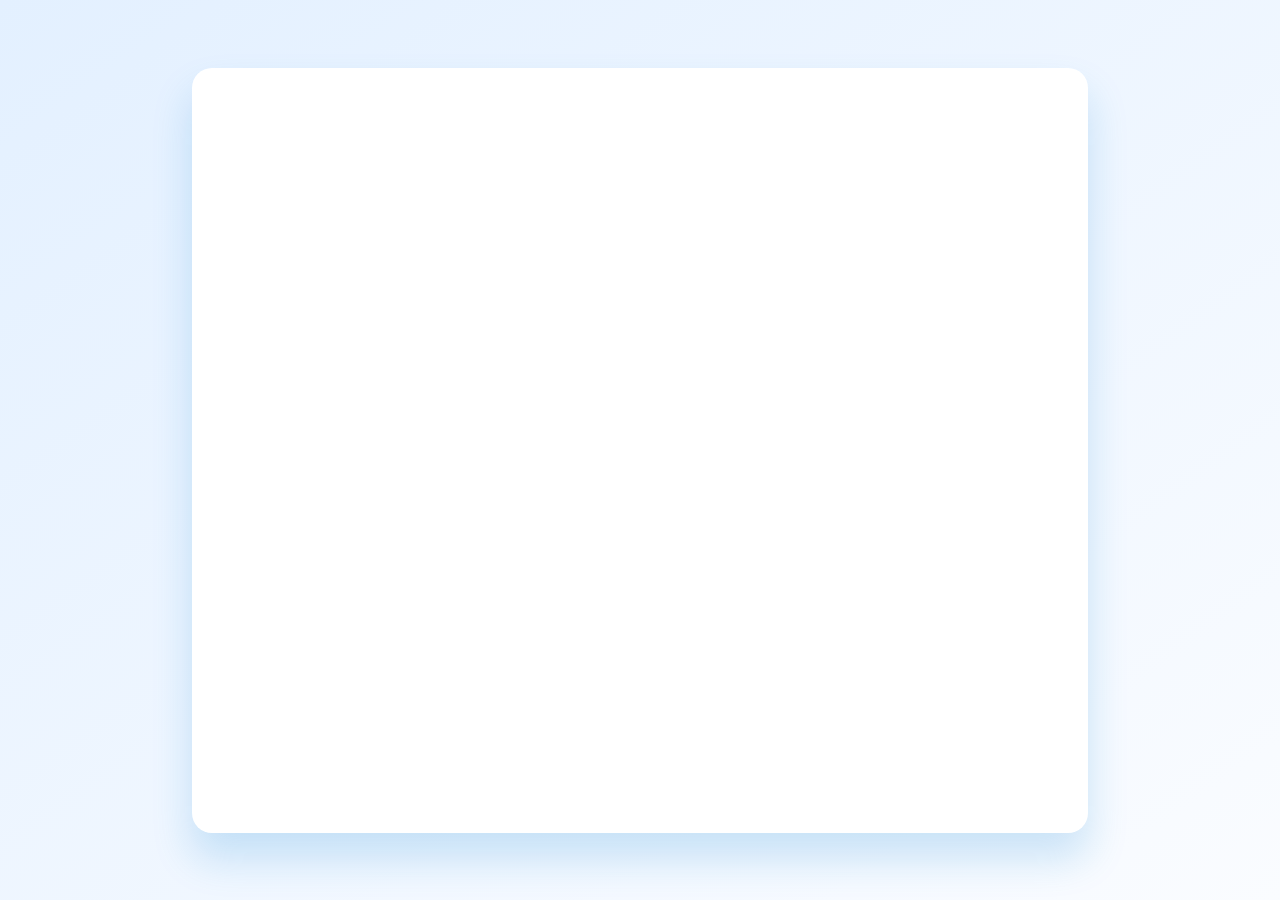
==== cart_page.html @ 9804285d "initial" ====
<!DOCTYPE html>
<html lang="en">
<head>
    <meta charset="UTF-8">
    <meta http-equiv="X-UA-Compatible" content="IE=edge">
    <meta name="viewport" content="width=device-width, initial-scale=1.0">
    <link rel="stylesheet" href="./cart.css">
    <title>Cart</title>
</head>
<body>
    <div class="shopping">
        <!-- <div class="title">
            Cart
        </div>
        <div class="item">
            <div class="buttons">
                <span class="delete-btn"></span>
                <span class="like-btn"></span>
            </div>
        </div> -->
    </div>
</body>
</html>
---- cart.css ----
body{
    margin: 0;
    padding: 0;
    background: linear-gradient(to bottom right, #E3F0FF, #FAFCFF);
    height: 100vh;
    display: flex;
    justify-content: center;
    align-items: center;
   }

.shopping
{
    width: 70%;
    height: 85%;
    background-color: #ffffff;
    border-radius: 20px;
    box-shadow: 0px 25px 40px #1687d933;
}
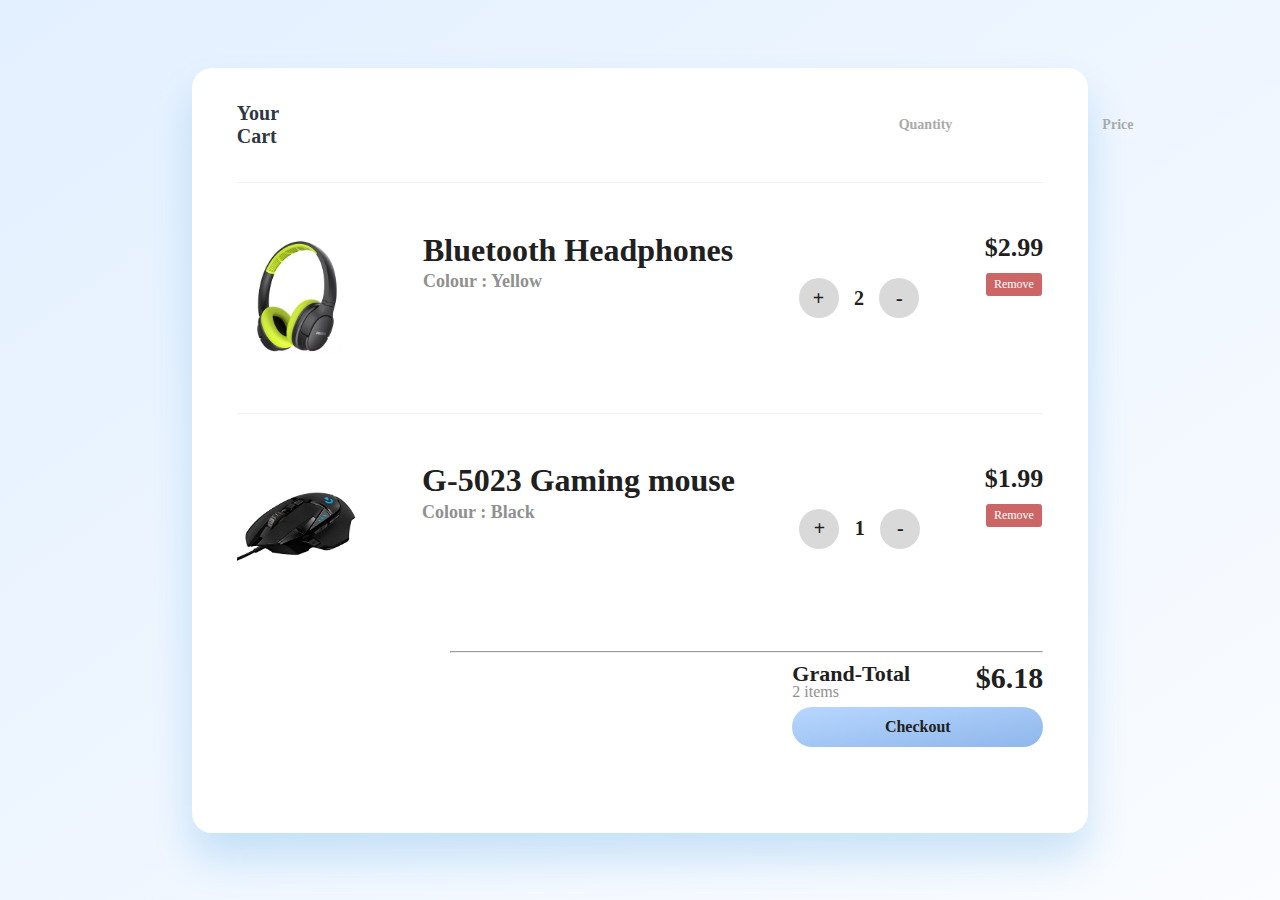
==== commit 8d214876: "Final commit" ====
--- a/cart_page.html
+++ b/cart_page.html
@@ -1,5 +1,6 @@
 <!DOCTYPE html>
 <html lang="en">
+
 <head>
     <meta charset="UTF-8">
     <meta http-equiv="X-UA-Compatible" content="IE=edge">
@@ -7,17 +8,87 @@
     <link rel="stylesheet" href="./cart.css">
     <title>Cart</title>
 </head>
+
 <body>
     <div class="shopping">
-        <!-- <div class="title">
-            Cart
+        <div class="Header">
+            <h3 class="Heading">Your Cart</h3>
+            <h5 class="labels1">Quantity</h5>
+            <h5 class="labels">Price</h5>
         </div>
-        <div class="item">
-            <div class="buttons">
-                <span class="delete-btn"></span>
-                <span class="like-btn"></span>
+        <div class="Cart-Items">
+            <div class="image-box">
+                <img src="./1.webp" style="height: 120px;" />
+            </div>
+            <div class="about">
+                <h1 class="title">Bluetooth Headphones</h1>
+                <h3 class="subtitle">Colour : Yellow</h3>
+            </div>
+            <div class="counter">
+                <div class="btn">+</div>
+                <div class="count">2</div>
+                <div class="btn">-</div>
+            </div>
+            <div class="prices">
+                <div class="amount">$2.99</div>
+                <button class="remove-product">
+                    Remove
+                </button>
+            </div>
+        </div>
+        <div class="Cart-Items">
+            <div class="image-box">
+                <img src="./3.jpg" style="height: 120px;" />
+            </div>
+            <div class="about">
+                <h1 class="title">G-5023 Gaming mouse </h1>
+                <h3 class="subtitle">Colour : Black</h3>
+            </div>
+            <div class="counter">
+                <div class="btn">+</div>
+                <div class="count">1</div>
+                <div class="btn">-</div>
+            </div>
+            <div class="prices">
+                <div class="amount">$1.99</div>
+                <button class="remove-product">
+                    Remove
+                </button>
+            </div>
+        </div>
+        <!-- <div class="checkout">
+            <div class="total">
+                <div>
+                    <div class="Subtotal">Sub-Total</div>
+                </div>
+                <div class="total-amount">$4.18</div>
+            </div>
+            <div class="total">
+                <div>
+                    <div class="Subtotal">Tax(5%)</div>
+                </div>
+                <div class="total-amount">$1.18</div>
+            </div>
+            <div class="total">
+                <div>
+                    <div class="Subtotal">Shipping</div>
+                </div>
+                <div class="total-amount">$2.22</div>
             </div>
         </div> -->
+        <hr>
+        <div class="checkout">
+            <div class="total">
+                <div>
+                    <div class="Subtotal2">Grand-Total</div>
+                    <div class="items">2 items</div>
+                </div>
+                <div class="total-amount2">$6.18</div>
+            </div>
+            <button class="button">Checkout</button>
+        </div>
+
     </div>
 </body>
+
 </html>--- a/cart.css
+++ b/cart.css
@@ -1,4 +1,4 @@
-body{
+body {
     margin: 0;
     padding: 0;
     background: linear-gradient(to bottom right, #E3F0FF, #FAFCFF);
@@ -6,13 +6,207 @@
     display: flex;
     justify-content: center;
     align-items: center;
-   }
-
-.shopping
-{
+}
+
+.shopping {
     width: 70%;
     height: 85%;
     background-color: #ffffff;
     border-radius: 20px;
     box-shadow: 0px 25px 40px #1687d933;
-}+}
+
+.Header {
+    margin: auto;
+    width: 90%;
+    height: 15%;
+    display: flex;
+    align-items: center;
+}
+
+.Heading {
+    font-size: 20px;
+    font-family: ‘Open Sans’;
+    font-weight: 700;
+    color: #2F3841;
+}
+
+.labels1 {
+    font-size: 14px;
+    font-family: ‘Open Sans’;
+    font-weight: 600;
+    color: #aaa;
+    margin-left: 620px;
+}
+
+.labels {
+    font-size: 14px;
+    font-family: ‘Open Sans’;
+    font-weight: 600;
+    color: #aaa;
+    margin-left: 150px;
+}
+
+.Cart-Items {
+    border-top: 1px solid #f1f1f1;
+    /* border-bottom: 1px solid #f1f1f1; */
+    margin: auto;
+    width: 90%;
+    height: 30%;
+    display: flex;
+    justify-content: space-between;
+    align-items: center;
+}
+
+.image-box {
+    width: 15%;
+    text-align: center;
+}
+
+.about {
+    height: 100%;
+}
+
+.title {
+    padding-top: 40px;
+    line-height: 10px;
+    font-size: 32px;
+    font-family: ‘Open Sans’;
+    font-weight: 800;
+    color: #202020;
+}
+
+.subtitle {
+    line-height: 10px;
+    font-size: 18px;
+    font-family: ‘Open Sans’;
+    font-weight: 600;
+    color: #909090;
+}
+
+.counter {
+    width: 15%;
+    display: flex;
+    justify-content: space-between;
+    align-items: center;
+}
+
+.btn {
+    width: 40px;
+    height: 40px;
+    border-radius: 50%;
+    background-color: #d9d9d9;
+    display: flex;
+    justify-content: center;
+    align-items: center;
+    font-size: 20px;
+    font-family: ‘Open Sans’;
+    font-weight: 900;
+    color: #202020;
+    cursor: pointer;
+}
+
+.count {
+    font-size: 20px;
+    font-family: ‘Open Sans’;
+    font-weight: 900;
+    color: #202020;
+}
+
+.prices {
+    height: 100%;
+    text-align: center;
+}
+
+.amount {
+    padding-top: 50px;
+    font-size: 26px;
+    font-family: ‘Open Sans’;
+    font-weight: 800;
+    color: #202020;
+}
+
+.remove-product {
+    margin-top: 10px;
+    border: 0;
+    padding: 4px 8px;
+    background-color: #c66;
+    color: #fff;
+    font-family: ‘Open Sans’;
+    font-size: 12px;
+    border-radius: 3px;
+}
+
+hr{
+    width: 66%;
+    float: right;
+    margin-right: 5%;
+   }
+   .checkout{
+    float: right;
+    margin-right: 5%;
+    width: 28%;
+   }
+   .total{
+    width: 100%;
+    display: flex;
+    justify-content: space-between;
+    margin-bottom: 5px;
+   }
+   .Subtotal{
+    font-size: 20px;
+    font-family: ‘Open Sans’;
+    font-weight: 700;
+    color: #aaa;
+    margin-left: 20px;
+   }
+
+   .total-amount{
+    font-size: 20px;
+    font-family: ‘Open Sans’;
+    font-weight: 900;
+    color: #202020;
+   }
+   .button{
+    margin-top: 5px;
+    width: 100%;
+    height: 40px;
+    border: none;
+    background: linear-gradient(to bottom right, #B8D7FF, #8EB7EB);
+    border-radius: 20px;
+    cursor: pointer;
+    font-size: 16px;
+    font-family: ‘Open Sans’;
+    font-weight: 600;
+    color: #202020;
+    margin-bottom: 20px;
+   }
+
+   .button:hover{
+    background: linear-gradient(to bottom right, #8EB7EB, #b8b8b8);
+   }
+
+
+
+   .Subtotal2{
+    font-size: 22px;
+    font-family: ‘Open Sans’;
+    font-weight: 700;
+    color: #202020;
+   }
+
+   .items{
+    font-size: 16px;
+    font-family: ‘Open Sans’;
+    font-weight: 500;
+    color: #909090;
+    line-height: 10px;
+   }
+
+
+   .total-amount2{
+    font-size: 30px;
+    font-family: ‘Open Sans’;
+    font-weight: 900;
+    color: #202020;
+   }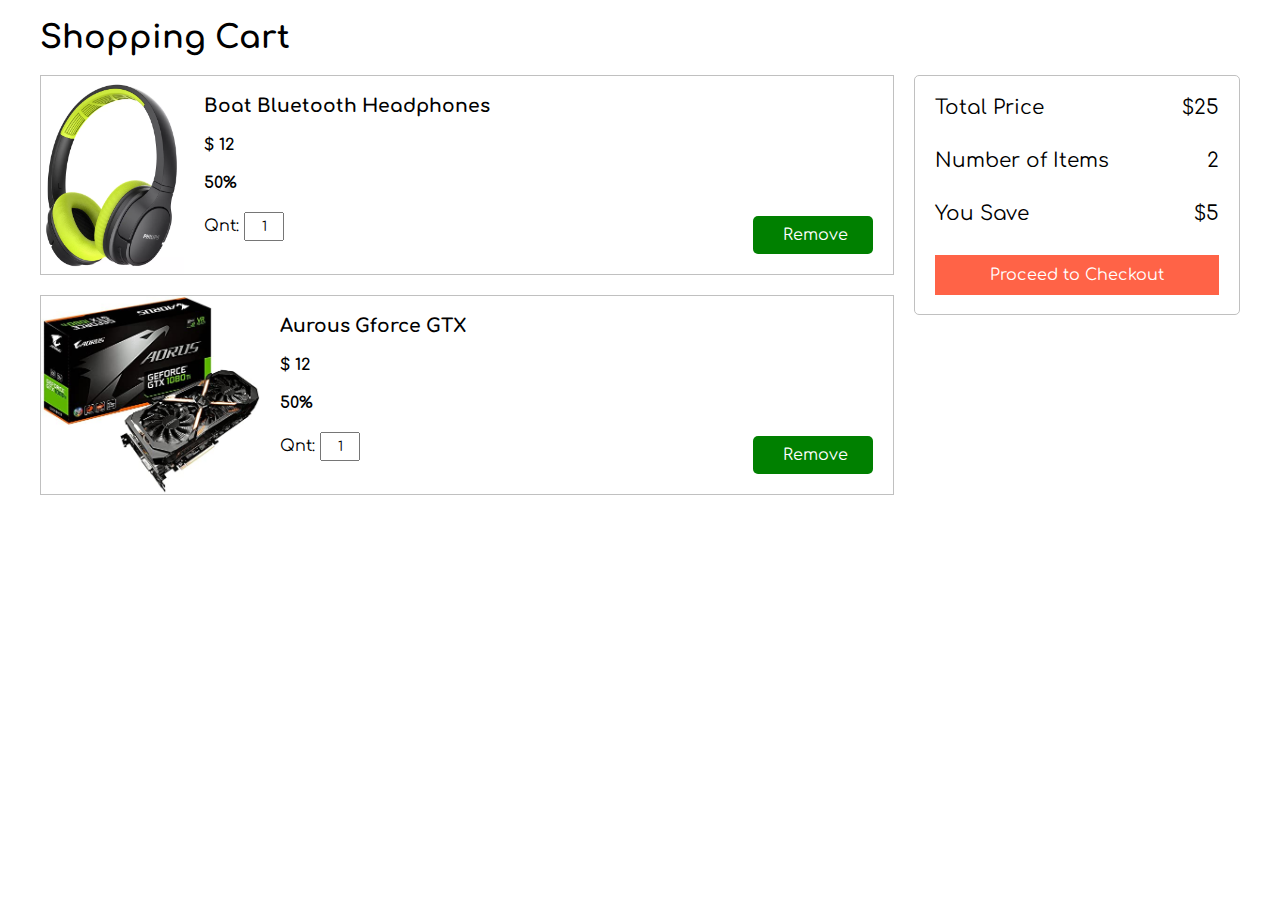
==== commit 526b63d9: "added Login signup" ====
--- a/cart_page.html
+++ b/cart_page.html
@@ -10,84 +10,67 @@
 </head>
 
 <body>
-    <div class="shopping">
-        <div class="Header">
-            <h3 class="Heading">Your Cart</h3>
-            <h5 class="labels1">Quantity</h5>
-            <h5 class="labels">Price</h5>
-        </div>
-        <div class="Cart-Items">
-            <div class="image-box">
-                <img src="./1.webp" style="height: 120px;" />
+    <div class="container">
+        <h1>Shopping Cart</h1>
+        <div class="cart">
+            <div class="products">
+                <div class="product">
+                    <img src="./1.webp" />
+                    <div class="product-info">
+                        <h3 class="product-name">Boat Bluetooth Headphones</h3>
+                        <h4 class="product-price">$ 12</h4>
+                        <h4 class="product-offer">50%</h4>
+                        <p class="product-quantity">Qnt: <input value="1" name="">
+                        <p class="product-remove">
+                            <i class="fa fa-trash" aria-hidden="true"></i>
+                            <span class="remove">Remove</span>
+                        </p>
+                    </div>
+                </div>
+                <div class="product">
+                    <img src="./2.jpg" />
+                    <div class="product-info">
+                        <h3 class="product-name">Aurous Gforce GTX</h3>
+                        <h4 class="product-price">$ 12</h4>
+                        <h4 class="product-offer">50%</h4>
+                        <p class="product-quantity">Qnt: <input value="1" name="">
+                        <p class="product-remove">
+                            <i class="fa fa-trash" aria-hidden="true"></i>
+                            <span class="remove">Remove</span>
+                        </p>
+                    </div>
+                </div>
             </div>
-            <div class="about">
-                <h1 class="title">Bluetooth Headphones</h1>
-                <h3 class="subtitle">Colour : Yellow</h3>
-            </div>
-            <div class="counter">
-                <div class="btn">+</div>
-                <div class="count">2</div>
-                <div class="btn">-</div>
-            </div>
-            <div class="prices">
-                <div class="amount">$2.99</div>
-                <button class="remove-product">
-                    Remove
-                </button>
+            <div class="cart-total">
+
+                <p>
+
+                    <span>Total Price</span>
+
+                    <span>$25</span>
+
+                </p>
+
+                <p>
+
+                    <span>Number of Items</span>
+
+                    <span>2</span>
+
+                </p>
+
+                <p>
+
+                    <span>You Save</span>
+
+                    <span>$5</span>
+
+                </p>
+
+                <a href="#">Proceed to Checkout</a>
+
             </div>
         </div>
-        <div class="Cart-Items">
-            <div class="image-box">
-                <img src="./3.jpg" style="height: 120px;" />
-            </div>
-            <div class="about">
-                <h1 class="title">G-5023 Gaming mouse </h1>
-                <h3 class="subtitle">Colour : Black</h3>
-            </div>
-            <div class="counter">
-                <div class="btn">+</div>
-                <div class="count">1</div>
-                <div class="btn">-</div>
-            </div>
-            <div class="prices">
-                <div class="amount">$1.99</div>
-                <button class="remove-product">
-                    Remove
-                </button>
-            </div>
-        </div>
-        <!-- <div class="checkout">
-            <div class="total">
-                <div>
-                    <div class="Subtotal">Sub-Total</div>
-                </div>
-                <div class="total-amount">$4.18</div>
-            </div>
-            <div class="total">
-                <div>
-                    <div class="Subtotal">Tax(5%)</div>
-                </div>
-                <div class="total-amount">$1.18</div>
-            </div>
-            <div class="total">
-                <div>
-                    <div class="Subtotal">Shipping</div>
-                </div>
-                <div class="total-amount">$2.22</div>
-            </div>
-        </div> -->
-        <hr>
-        <div class="checkout">
-            <div class="total">
-                <div>
-                    <div class="Subtotal2">Grand-Total</div>
-                    <div class="items">2 items</div>
-                </div>
-                <div class="total-amount2">$6.18</div>
-            </div>
-            <button class="button">Checkout</button>
-        </div>
-
     </div>
 </body>
 
--- a/cart.css
+++ b/cart.css
@@ -1,212 +1,185 @@
-body {
+@import url('https://fonts.googleapis.com/css2?family=Comfortaa&display=swap');
+
+* {
+    font-family: 'Comfortaa', cursive;
     margin: 0;
     padding: 0;
-    background: linear-gradient(to bottom right, #E3F0FF, #FAFCFF);
-    height: 100vh;
-    display: flex;
-    justify-content: center;
-    align-items: center;
+    box-sizing: border-box;
 }
 
-.shopping {
-    width: 70%;
-    height: 85%;
-    background-color: #ffffff;
-    border-radius: 20px;
-    box-shadow: 0px 25px 40px #1687d933;
+.container{
+
+	max-width: 1200px;
+
+	margin: 0 auto;
+
 }
 
-.Header {
-    margin: auto;
-    width: 90%;
-    height: 15%;
-    display: flex;
-    align-items: center;
+.container > h1{
+
+	padding: 20px 0;
+
 }
 
-.Heading {
-    font-size: 20px;
-    font-family: ‘Open Sans’;
-    font-weight: 700;
-    color: #2F3841;
+.cart
+{
+    display: flex;
 }
 
-.labels1 {
-    font-size: 14px;
-    font-family: ‘Open Sans’;
-    font-weight: 600;
-    color: #aaa;
-    margin-left: 620px;
+.products
+{
+    flex:0.75;
 }
 
-.labels {
-    font-size: 14px;
-    font-family: ‘Open Sans’;
-    font-weight: 600;
-    color: #aaa;
-    margin-left: 150px;
+.product{
+
+	display: flex;
+
+	width: 100%;
+
+	height: 200px;
+
+	overflow: hidden;
+
+	border: 1px solid silver;
+
+	margin-bottom: 20px;
+
 }
 
-.Cart-Items {
-    border-top: 1px solid #f1f1f1;
-    /* border-bottom: 1px solid #f1f1f1; */
-    margin: auto;
-    width: 90%;
-    height: 30%;
-    display: flex;
-    justify-content: space-between;
-    align-items: center;
+.product:hover{
+
+	border: none;
+
+	box-shadow: 2px 2px 4px rgba(0,0,0,0.2);
+
+	transform: scale(1.01);
+
 }
 
-.image-box {
-    width: 15%;
-    text-align: center;
+.product > img{
+	object-fit: cover;
 }
 
-.about {
-    height: 100%;
+.product > img:hover{
+
+	transform: scale(1.04);
+
 }
 
-.title {
-    padding-top: 40px;
-    line-height: 10px;
-    font-size: 32px;
-    font-family: ‘Open Sans’;
-    font-weight: 800;
-    color: #202020;
+.product-info{
+
+	padding: 20px;
+
+	width: 100%;
+
+	position: relative;
+
 }
 
-.subtitle {
-    line-height: 10px;
-    font-size: 18px;
-    font-family: ‘Open Sans’;
-    font-weight: 600;
-    color: #909090;
+.product-name, .product-price, .product-offer{
+
+	margin-bottom: 20px;
+
 }
 
-.counter {
-    width: 15%;
-    display: flex;
-    justify-content: space-between;
-    align-items: center;
+.product-remove{
+
+	position: absolute;
+
+	bottom: 20px;
+
+	right: 20px;
+
+	padding: 10px 25px;
+
+	background-color: green;
+
+	color: white;
+
+	cursor: pointer;
+
+	border-radius: 5px;
+
 }
 
-.btn {
-    width: 40px;
-    height: 40px;
-    border-radius: 50%;
-    background-color: #d9d9d9;
-    display: flex;
-    justify-content: center;
-    align-items: center;
-    font-size: 20px;
-    font-family: ‘Open Sans’;
-    font-weight: 900;
-    color: #202020;
-    cursor: pointer;
+.product-remove:hover{
+
+	background-color: white;
+
+	color: green;
+
+	font-weight: 600;
+
+	border: 1px solid green;
+
 }
 
-.count {
-    font-size: 20px;
-    font-family: ‘Open Sans’;
-    font-weight: 900;
-    color: #202020;
+.product-quantity > input{
+
+	width: 40px;
+
+	padding: 5px;
+
+	text-align: center;
+
 }
 
-.prices {
-    height: 100%;
-    text-align: center;
+
+.fa{
+
+	margin-right: 5px;
+
 }
 
-.amount {
-    padding-top: 50px;
-    font-size: 26px;
-    font-family: ‘Open Sans’;
-    font-weight: 800;
-    color: #202020;
+.cart-total{
+
+	flex: 0.25;
+
+	margin-left: 20px;
+
+	padding: 20px;
+
+	height: 240px;
+
+	border: 1px solid silver;
+
+	border-radius: 5px;
+
 }
 
-.remove-product {
-    margin-top: 10px;
-    border: 0;
-    padding: 4px 8px;
-    background-color: #c66;
-    color: #fff;
-    font-family: ‘Open Sans’;
-    font-size: 12px;
-    border-radius: 3px;
+.cart-total p{
+
+	display: flex;
+
+	justify-content: space-between;
+
+	margin-bottom: 30px;
+
+	font-size: 20px;
+
 }
 
-hr{
-    width: 66%;
-    float: right;
-    margin-right: 5%;
-   }
-   .checkout{
-    float: right;
-    margin-right: 5%;
-    width: 28%;
-   }
-   .total{
-    width: 100%;
-    display: flex;
-    justify-content: space-between;
-    margin-bottom: 5px;
-   }
-   .Subtotal{
-    font-size: 20px;
-    font-family: ‘Open Sans’;
-    font-weight: 700;
-    color: #aaa;
-    margin-left: 20px;
-   }
+.cart-total a{
 
-   .total-amount{
-    font-size: 20px;
-    font-family: ‘Open Sans’;
-    font-weight: 900;
-    color: #202020;
-   }
-   .button{
-    margin-top: 5px;
-    width: 100%;
-    height: 40px;
-    border: none;
-    background: linear-gradient(to bottom right, #B8D7FF, #8EB7EB);
-    border-radius: 20px;
-    cursor: pointer;
-    font-size: 16px;
-    font-family: ‘Open Sans’;
-    font-weight: 600;
-    color: #202020;
-    margin-bottom: 20px;
-   }
+	display: block;
 
-   .button:hover{
-    background: linear-gradient(to bottom right, #8EB7EB, #b8b8b8);
-   }
+	text-align: center;
 
+	height: 40px;
 
+	line-height: 40px;
 
-   .Subtotal2{
-    font-size: 22px;
-    font-family: ‘Open Sans’;
-    font-weight: 700;
-    color: #202020;
-   }
+	background-color: tomato;
 
-   .items{
-    font-size: 16px;
-    font-family: ‘Open Sans’;
-    font-weight: 500;
-    color: #909090;
-    line-height: 10px;
-   }
+	color: white;
 
+	text-decoration: none;
 
-   .total-amount2{
-    font-size: 30px;
-    font-family: ‘Open Sans’;
-    font-weight: 900;
-    color: #202020;
-   }+}
+
+.cart-total a:hover{
+
+	background-color: red;
+
+}